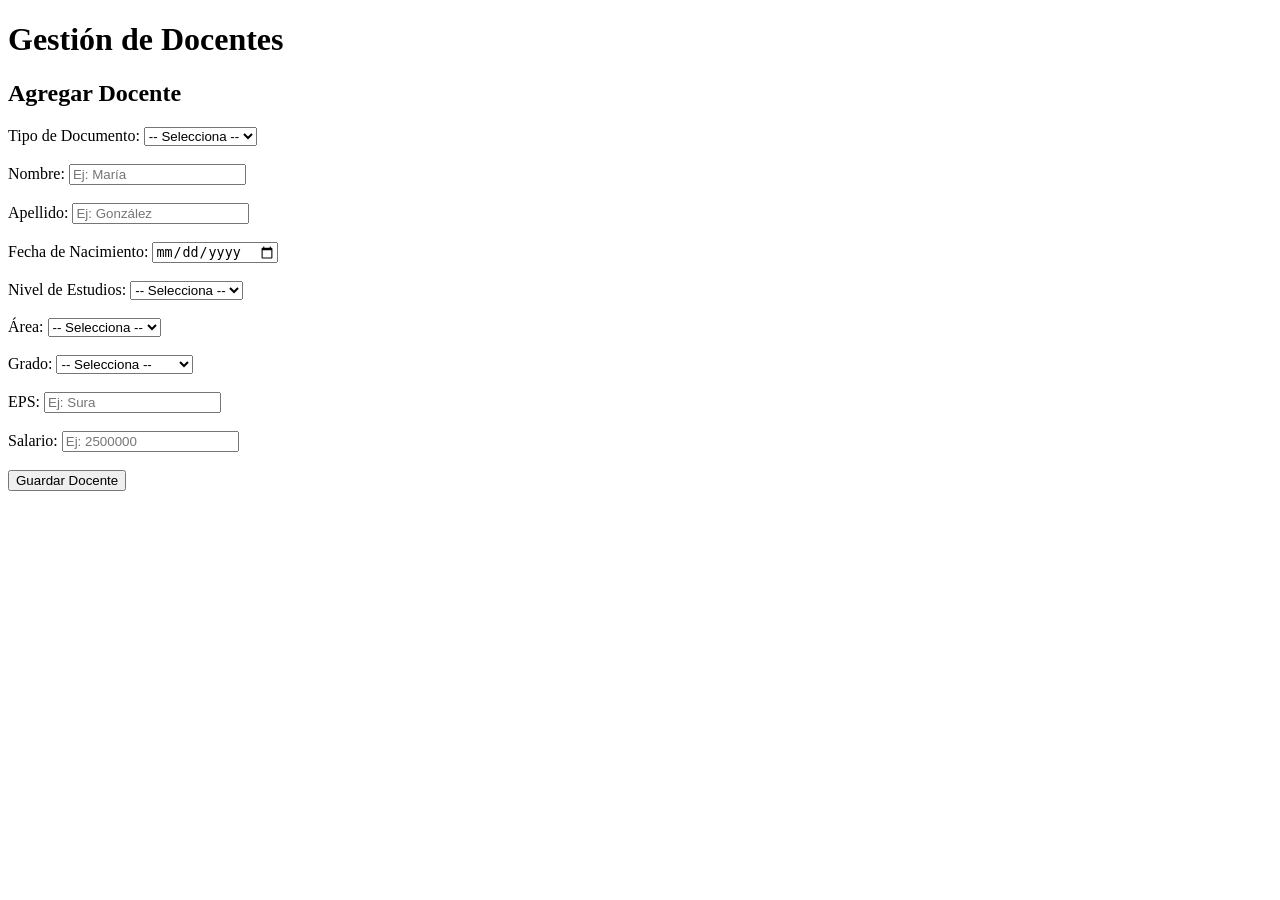
==== index.html @ 0e1d761f "Realizando html" ====
<!DOCTYPE html>
<html lang="es">
<head>
  <meta charset="UTF-8">
  <meta name="viewport" content="width=device-width, initial-scale=1.0">
  <title>Gestión de Docentes</title>
</head>

<body>

  <h1>Gestión de Docentes</h1>

  <!-- ===== FORMULARIO ===== -->
  <h2>Agregar Docente</h2>

  
  <label>Tipo de Documento:</label>
  <select id="tipoDocumento">
    <option value="">-- Selecciona --</option>
    <option value="CC">C.C</option>
    <option value="CE">C.E</option>
    <option value="TI">TI</option>
    <option value="NIUP">NIUP</option>
  </select>
  <br><br>

  
  <label>Nombre:</label>
  <input type="text" id="nombre" placeholder="Ej: María">
  <br><br>

  
  <label>Apellido:</label>
  <input type="text" id="apellido" placeholder="Ej: González">
  <br><br>

 
  <label>Fecha de Nacimiento:</label>
  <input type="date" id="fechaNacimiento">
  <br><br>

  
  <label>Nivel de Estudios:</label>
  <select id="nivelEstudios">
    <option value="">-- Selecciona --</option>
    <option value="Pregrado">Pregrado</option>
    <option value="Maestría">Maestría</option>
    <option value="Doctorado">Doctorado</option>
  </select>
  <br><br>

 
  <label>Área:</label>
  <select id="area">
    <option value="">-- Selecciona --</option>
    <option value="Matemáticas">Matemáticas</option>
    <option value="Ciencias">Ciencias</option>
    <option value="Sistemas">Sistemas</option>
  </select>
  <br><br>

  
  <label>Grado:</label>
  <select id="grado">
    <option value="">-- Selecciona --</option>
    <option value="Primer Semestre">Primer Semestre</option>
    <option value="Segundo Semestre">Segundo Semestre</option>
    <option value="Tercer Semestre">Tercer Semestre</option>
    <option value="Cuarto Semestre">Cuarto Semestre</option>
  </select>
  <br><br>

  
  <label>EPS:</label>
  <input type="text" id="eps" placeholder="Ej: Sura">
  <br><br>

  
  <label>Salario:</label>
  <input type="number" id="salario" placeholder="Ej: 2500000">
  <br><br>

  
  <button>Guardar Docente</button>

</body>
</html>
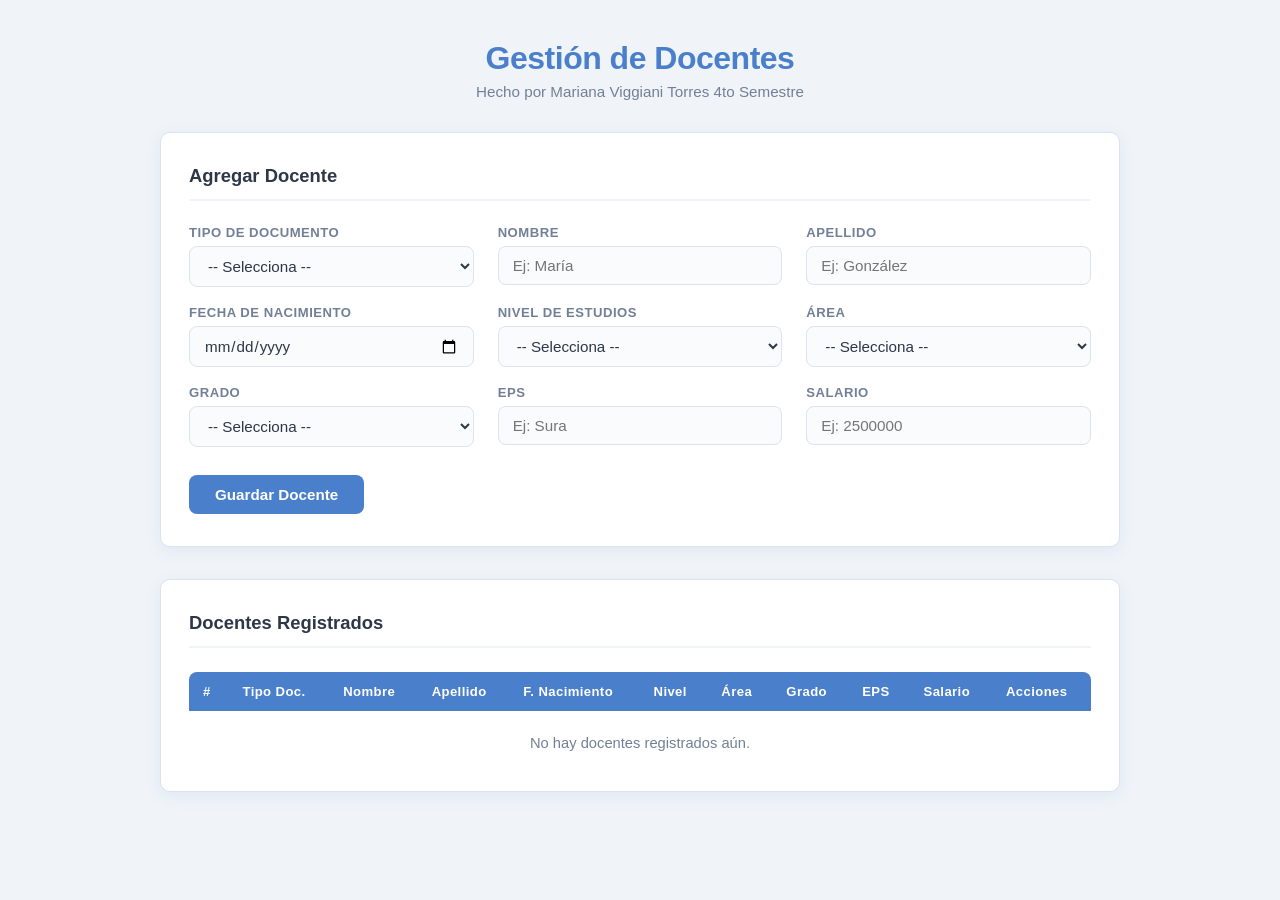
==== commit 7a9347e2: "JS y CSS agregados + cambios en index." ====
--- a/index.html
+++ b/index.html
@@ -4,84 +4,130 @@
   <meta charset="UTF-8">
   <meta name="viewport" content="width=device-width, initial-scale=1.0">
   <title>Gestión de Docentes</title>
+  <link rel="stylesheet" href="style.css">
 </head>
-
 <body>
 
-  <h1>Gestión de Docentes</h1>
+  <div class="container">
 
-  <!-- ===== FORMULARIO ===== -->
-  <h2>Agregar Docente</h2>
+    <header class="page-header">
+      <h1>Gestión de Docentes</h1>
+      <p class="subtitle">Hecho por Mariana Viggiani Torres 4to Semestre</p>
+    </header>
 
   
-  <label>Tipo de Documento:</label>
-  <select id="tipoDocumento">
-    <option value="">-- Selecciona --</option>
-    <option value="CC">C.C</option>
-    <option value="CE">C.E</option>
-    <option value="TI">TI</option>
-    <option value="NIUP">NIUP</option>
-  </select>
-  <br><br>
+    <section class="form-card">
+      <h2>Agregar Docente</h2>
 
-  
-  <label>Nombre:</label>
-  <input type="text" id="nombre" placeholder="Ej: María">
-  <br><br>
+      <div class="form-grid">
 
-  
-  <label>Apellido:</label>
-  <input type="text" id="apellido" placeholder="Ej: González">
-  <br><br>
+        <div class="form-group">
+          <label for="tipoDocumento">Tipo de Documento</label>
+          <select id="tipoDocumento">
+            <option value="">-- Selecciona --</option>
+            <option value="CC">C.C</option>
+            <option value="CE">C.E</option>
+            <option value="TI">TI</option>
+            <option value="NIUP">NIUP</option>
+          </select>
+        </div>
+
+        <div class="form-group">
+          <label for="nombre">Nombre</label>
+          <input type="text" id="nombre" placeholder="Ej: María">
+        </div>
+
+        <div class="form-group">
+          <label for="apellido">Apellido</label>
+          <input type="text" id="apellido" placeholder="Ej: González">
+        </div>
+
+        <div class="form-group">
+          <label for="fechaNacimiento">Fecha de Nacimiento</label>
+          <input type="date" id="fechaNacimiento">
+        </div>
+
+        <div class="form-group">
+          <label for="nivelEstudios">Nivel de Estudios</label>
+          <select id="nivelEstudios">
+            <option value="">-- Selecciona --</option>
+            <option value="Pregrado">Pregrado</option>
+            <option value="Maestría">Maestría</option>
+            <option value="Doctorado">Doctorado</option>
+          </select>
+        </div>
+
+        <div class="form-group">
+          <label for="area">Área</label>
+          <select id="area">
+            <option value="">-- Selecciona --</option>
+            <option value="Matemáticas">Matemáticas</option>
+            <option value="Ciencias">Ciencias</option>
+            <option value="Sistemas">Sistemas</option>
+          </select>
+        </div>
+
+        <div class="form-group">
+          <label for="grado">Grado</label>
+          <select id="grado">
+            <option value="">-- Selecciona --</option>
+            <option value="Primer Semestre">Primer Semestre</option>
+            <option value="Segundo Semestre">Segundo Semestre</option>
+            <option value="Tercer Semestre">Tercer Semestre</option>
+            <option value="Cuarto Semestre">Cuarto Semestre</option>
+          </select>
+        </div>
+
+        <div class="form-group">
+          <label for="eps">EPS</label>
+          <input type="text" id="eps" placeholder="Ej: Sura">
+        </div>
+
+        <div class="form-group">
+          <label for="salario">Salario</label>
+          <input type="number" id="salario" placeholder="Ej: 2500000">
+        </div>
+
+      </div>
+
+      <div class="form-actions">
+        <button id="btnGuardar" class="btn btn-primary">Guardar Docente</button>
+        <button id="btnCancelar" class="btn btn-secondary" style="display:none;">Cancelar Edición</button>
+      </div>
+
+    </section>
+
+    <!--Tablaa-->
+    <section class="table-card">
+      <h2>Docentes Registrados</h2>
+      <div class="table-wrapper">
+        <table id="tablaDocentes">
+          <thead>
+            <tr>
+              <th>#</th>
+              <th>Tipo Doc.</th>
+              <th>Nombre</th>
+              <th>Apellido</th>
+              <th>F. Nacimiento</th>
+              <th>Nivel</th>
+              <th>Área</th>
+              <th>Grado</th>
+              <th>EPS</th>
+              <th>Salario</th>
+              <th>Acciones</th>
+            </tr>
+          </thead>
+          <tbody id="cuerpoTabla">
+           
+          </tbody>
+        </table>
+        <p id="mensajeVacio" class="empty-message">No hay docentes registrados aún.</p>
+      </div>
+    </section>
+
+  </div>
 
  
-  <label>Fecha de Nacimiento:</label>
-  <input type="date" id="fechaNacimiento">
-  <br><br>
-
-  
-  <label>Nivel de Estudios:</label>
-  <select id="nivelEstudios">
-    <option value="">-- Selecciona --</option>
-    <option value="Pregrado">Pregrado</option>
-    <option value="Maestría">Maestría</option>
-    <option value="Doctorado">Doctorado</option>
-  </select>
-  <br><br>
-
- 
-  <label>Área:</label>
-  <select id="area">
-    <option value="">-- Selecciona --</option>
-    <option value="Matemáticas">Matemáticas</option>
-    <option value="Ciencias">Ciencias</option>
-    <option value="Sistemas">Sistemas</option>
-  </select>
-  <br><br>
-
-  
-  <label>Grado:</label>
-  <select id="grado">
-    <option value="">-- Selecciona --</option>
-    <option value="Primer Semestre">Primer Semestre</option>
-    <option value="Segundo Semestre">Segundo Semestre</option>
-    <option value="Tercer Semestre">Tercer Semestre</option>
-    <option value="Cuarto Semestre">Cuarto Semestre</option>
-  </select>
-  <br><br>
-
-  
-  <label>EPS:</label>
-  <input type="text" id="eps" placeholder="Ej: Sura">
-  <br><br>
-
-  
-  <label>Salario:</label>
-  <input type="number" id="salario" placeholder="Ej: 2500000">
-  <br><br>
-
-  
-  <button>Guardar Docente</button>
-
+  <script src="script.js"></script>
 </body>
 </html>
--- a/style.css
+++ b/style.css
@@ -0,0 +1,288 @@
+
+:root {
+  --color-bg:        #f0f4f8;
+  --color-surface:   #ffffff;
+  --color-border:    #dce3ec;
+  --color-text:      #2d3748;
+  --color-text-soft: #718096;
+  --color-primary:   #4a7fcb;
+  --color-primary-h: #3566b0;
+  --color-edit:      #f6ad55;
+  --color-edit-h:    #dd8c2e;
+  --color-delete:    #fc8181;
+  --color-delete-h:  #e05252;
+  --color-header-bg: #4a7fcb;
+  --radius:          10px;
+  --shadow:          0 4px 16px rgba(74, 127, 203, 0.10);
+  --font:            'Segoe UI', Tahoma, Geneva, Verdana, sans-serif;
+}
+
+
+*, *::before, *::after {
+  box-sizing: border-box;
+  margin: 0;
+  padding: 0;
+}
+
+
+body {
+  font-family: var(--font);
+  background-color: var(--color-bg);
+  color: var(--color-text);
+  min-height: 100vh;
+  padding: 40px 16px 60px;
+}
+
+
+.container {
+  max-width: 960px;
+  margin: 0 auto;
+  display: flex;
+  flex-direction: column;
+  gap: 32px;
+}
+
+
+.page-header {
+  text-align: center;
+}
+
+.page-header h1 {
+  font-size: 2rem;
+  font-weight: 700;
+  color: var(--color-primary);
+  letter-spacing: -0.5px;
+}
+
+.page-header .subtitle {
+  margin-top: 6px;
+  font-size: 0.95rem;
+  color: var(--color-text-soft);
+}
+
+
+.form-card,
+.table-card {
+  background: var(--color-surface);
+  border-radius: var(--radius);
+  box-shadow: var(--shadow);
+  border: 1px solid var(--color-border);
+  padding: 32px 28px;
+}
+
+.form-card h2,
+.table-card h2 {
+  font-size: 1.15rem;
+  font-weight: 600;
+  color: var(--color-text);
+  margin-bottom: 24px;
+  padding-bottom: 12px;
+  border-bottom: 2px solid var(--color-bg);
+}
+
+
+.form-grid {
+  display: grid;
+  grid-template-columns: repeat(auto-fill, minmax(220px, 1fr));
+  gap: 18px 24px;
+}
+
+
+.form-group {
+  display: flex;
+  flex-direction: column;
+  gap: 6px;
+}
+
+
+.form-group label {
+  font-size: 0.82rem;
+  font-weight: 600;
+  color: var(--color-text-soft);
+  text-transform: uppercase;
+  letter-spacing: 0.5px;
+}
+
+
+.form-group input,
+.form-group select {
+  padding: 10px 14px;
+  border: 1.5px solid var(--color-border);
+  border-radius: 8px;
+  font-size: 0.95rem;
+  font-family: var(--font);
+  color: var(--color-text);
+  background: #fafbfc;
+  transition: border-color 0.2s, box-shadow 0.2s;
+  outline: none;
+}
+
+.form-group input:focus,
+.form-group select:focus {
+  border-color: var(--color-primary);
+  box-shadow: 0 0 0 3px rgba(74, 127, 203, 0.15);
+  background: #ffffff;
+}
+
+
+.form-actions {
+  margin-top: 28px;
+  display: flex;
+  gap: 12px;
+  flex-wrap: wrap;
+}
+
+
+.btn {
+  padding: 11px 26px;
+  border: none;
+  border-radius: 8px;
+  font-size: 0.95rem;
+  font-weight: 600;
+  font-family: var(--font);
+  cursor: pointer;
+  transition: background-color 0.2s, transform 0.1s;
+}
+
+.btn:active {
+  transform: scale(0.97);
+}
+
+
+.btn-primary {
+  background-color: var(--color-primary);
+  color: #ffffff;
+}
+
+.btn-primary:hover {
+  background-color: var(--color-primary-h);
+}
+
+
+.btn-secondary {
+  background-color: var(--color-bg);
+  color: var(--color-text-soft);
+  border: 1.5px solid var(--color-border);
+}
+
+.btn-secondary:hover {
+  background-color: var(--color-border);
+  color: var(--color-text);
+}
+
+
+.table-wrapper {
+  overflow-x: auto;
+}
+
+table {
+  width: 100%;
+  border-collapse: collapse;
+  font-size: 0.9rem;
+}
+
+
+thead tr {
+  background-color: var(--color-header-bg);
+  color: #ffffff;
+}
+
+thead th {
+  padding: 12px 14px;
+  text-align: left;
+  font-weight: 600;
+  font-size: 0.82rem;
+  letter-spacing: 0.4px;
+  white-space: nowrap;
+}
+
+thead th:first-child { border-radius: 8px 0 0 0; }
+thead th:last-child  { border-radius: 0 8px 0 0; }
+
+
+tbody tr {
+  border-bottom: 1px solid var(--color-border);
+  transition: background-color 0.15s;
+}
+
+tbody tr:last-child {
+  border-bottom: none;
+}
+
+tbody tr:hover {
+  background-color: #f0f5ff;
+}
+
+tbody td {
+  padding: 12px 14px;
+  color: var(--color-text);
+  vertical-align: middle;
+  white-space: nowrap;
+}
+
+
+tbody td:first-child {
+  color: var(--color-text-soft);
+  font-weight: 600;
+  font-size: 0.82rem;
+}
+
+
+.btn-edit,
+.btn-delete {
+  padding: 6px 14px;
+  border: none;
+  border-radius: 6px;
+  font-size: 0.82rem;
+  font-weight: 600;
+  font-family: var(--font);
+  cursor: pointer;
+  transition: background-color 0.2s, transform 0.1s;
+  margin-right: 6px;
+}
+
+.btn-edit {
+  background-color: #fef3e2;
+  color: #b7620a;
+  border: 1.5px solid var(--color-edit);
+}
+
+.btn-edit:hover {
+  background-color: var(--color-edit);
+  color: #ffffff;
+}
+
+.btn-delete {
+  background-color: #fff5f5;
+  color: #c53030;
+  border: 1.5px solid var(--color-delete);
+}
+
+.btn-delete:hover {
+  background-color: var(--color-delete);
+  color: #ffffff;
+}
+
+
+.empty-message {
+  text-align: center;
+  color: var(--color-text-soft);
+  font-size: 0.92rem;
+  padding: 24px 0 8px;
+}
+
+
+@media (max-width: 600px) {
+  .form-grid {
+    grid-template-columns: 1fr;
+  }
+
+  .form-card,
+  .table-card {
+    padding: 22px 16px;
+  }
+
+  .page-header h1 {
+    font-size: 1.5rem;
+  }
+}
